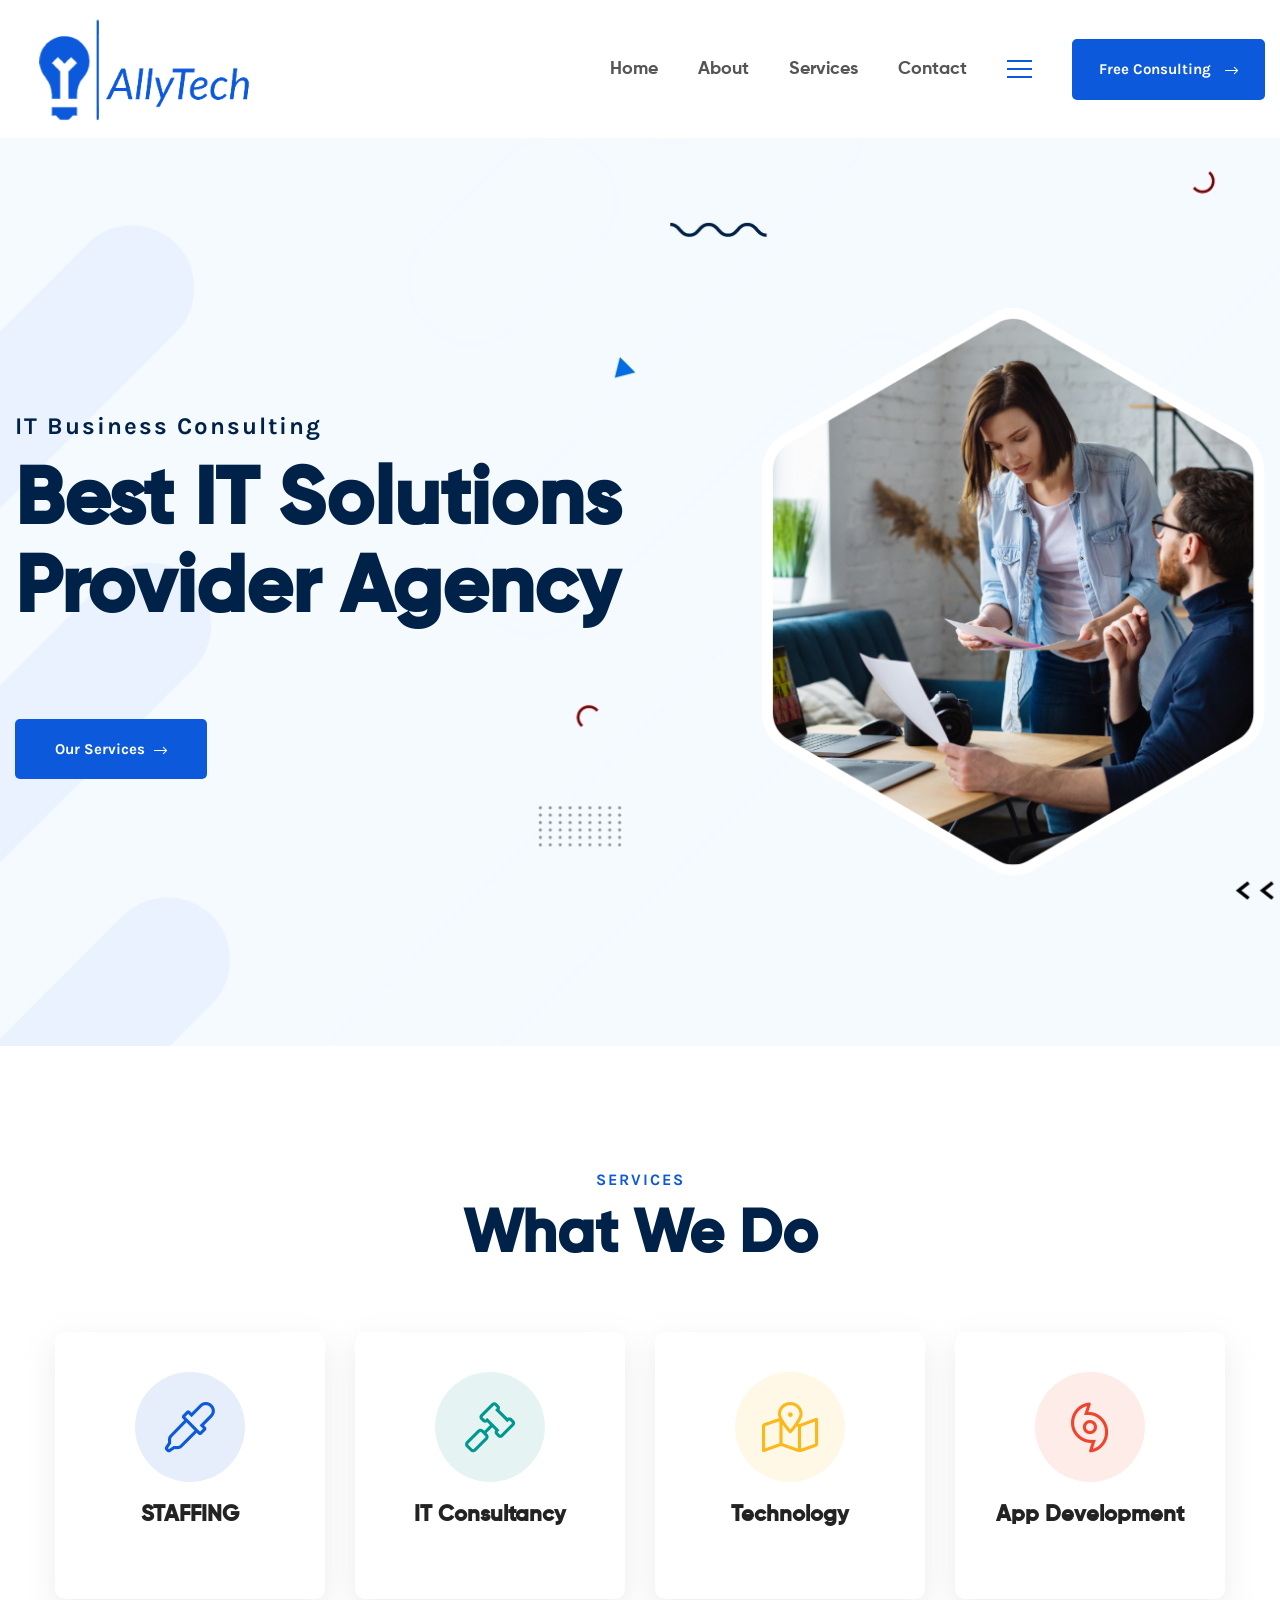
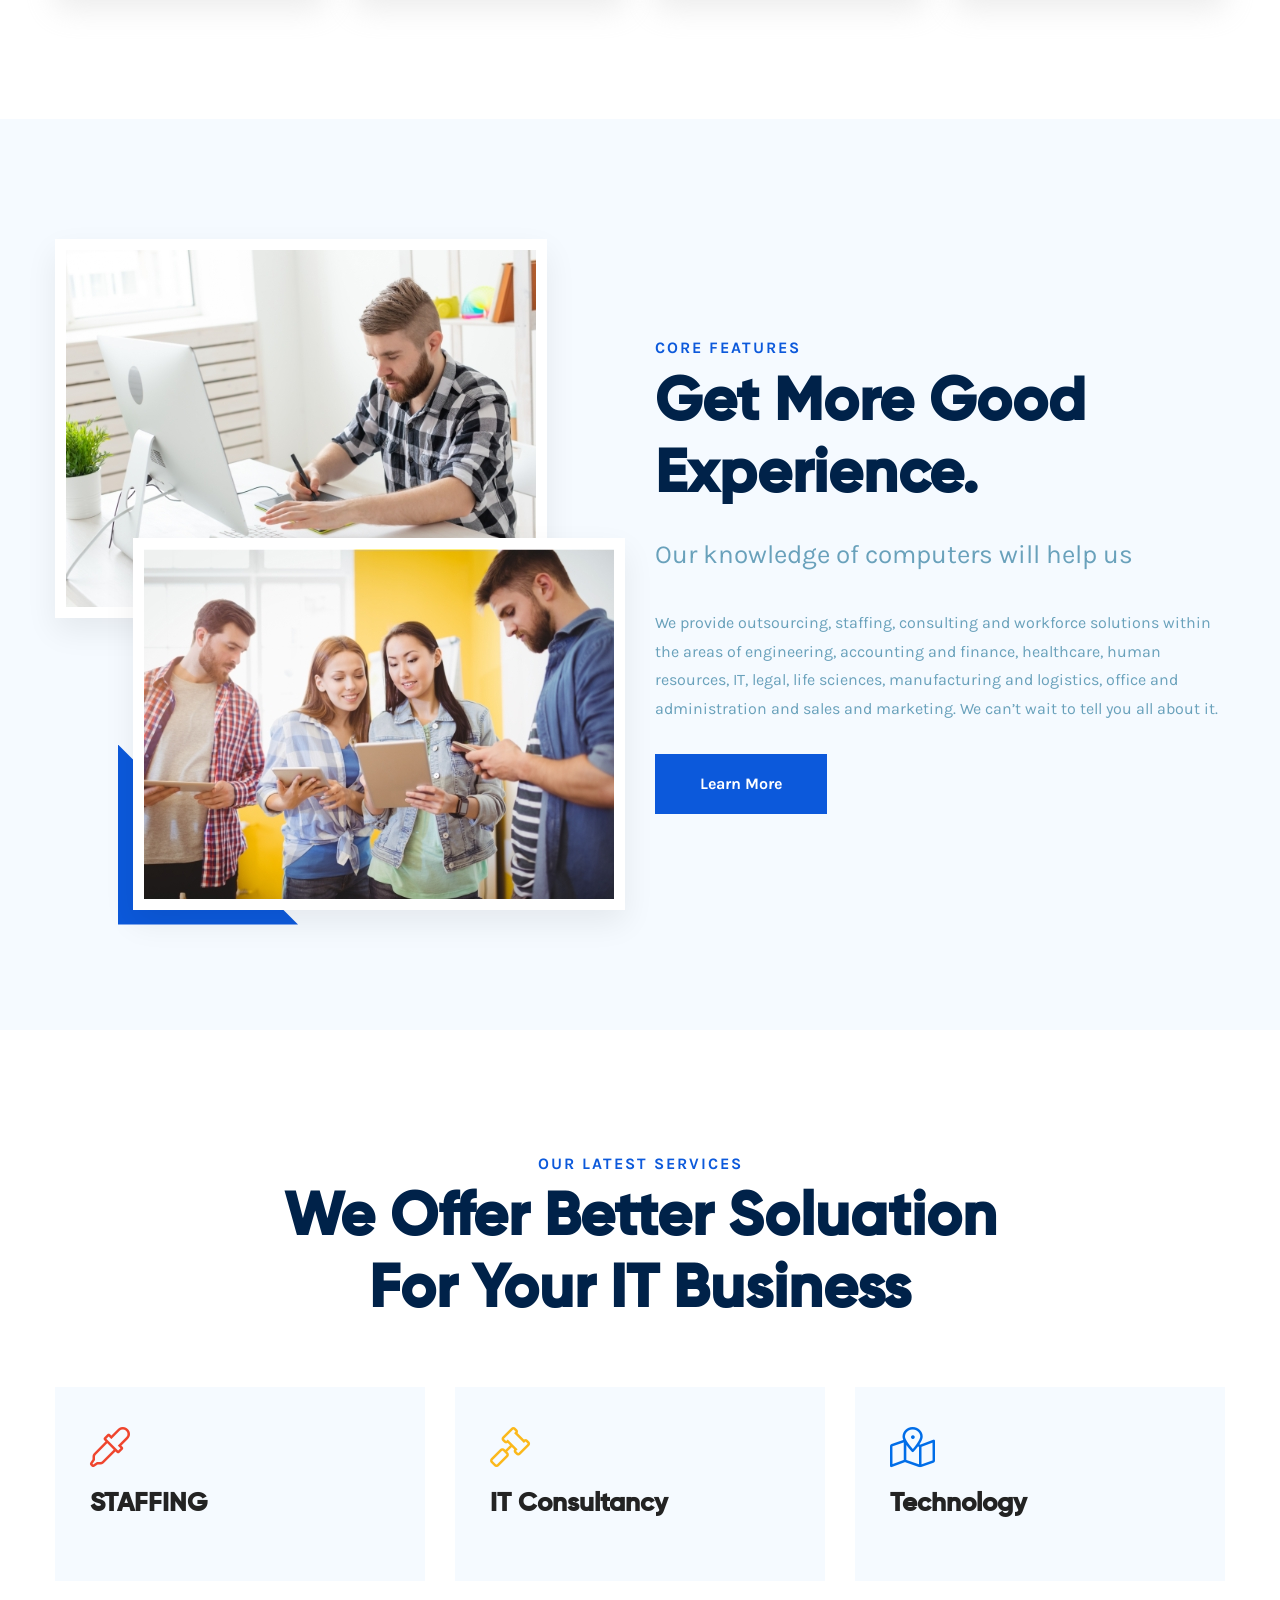
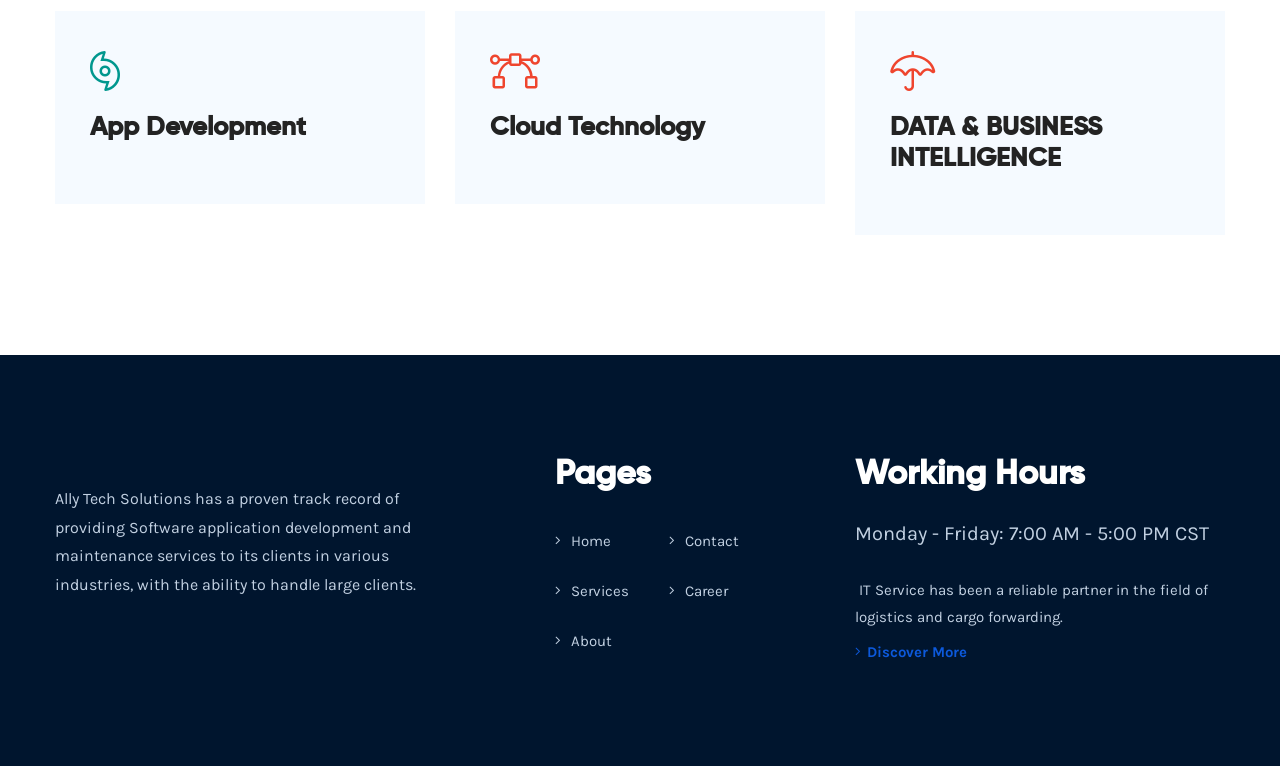
==== index.html @ c4c5b265 "Auto-generated commit [ci skip]" ====
<!doctype html>
<html lang="en">

<head>
  <meta charset="utf-8">
  <title>AllyTech Solutions - An IT Business Consulting</title>
  <base href="/">
  <meta name="viewport" content="width=device-width, initial-scale=1">
  <link rel="icon" type="image/x-icon" href="favicon.ico">
<link rel="stylesheet" href="styles.261cad9a81ece377a55c.css"></head>

<body>
  <app-root></app-root>
<script src="runtime-es2015.2db04da2dc98f7d07ffc.js" type="module"></script><script src="runtime-es5.2db04da2dc98f7d07ffc.js" nomodule defer></script><script src="polyfills-es5.e72652c458e61ad02c5c.js" nomodule defer></script><script src="polyfills-es2015.cec26cf786c1006bd1a3.js" type="module"></script><script src="scripts.18a871e4532fc6932abf.js" defer></script><script src="main-es2015.0f3af4249ada72cbb88f.js" type="module"></script><script src="main-es5.0f3af4249ada72cbb88f.js" nomodule defer></script></body>

</html>
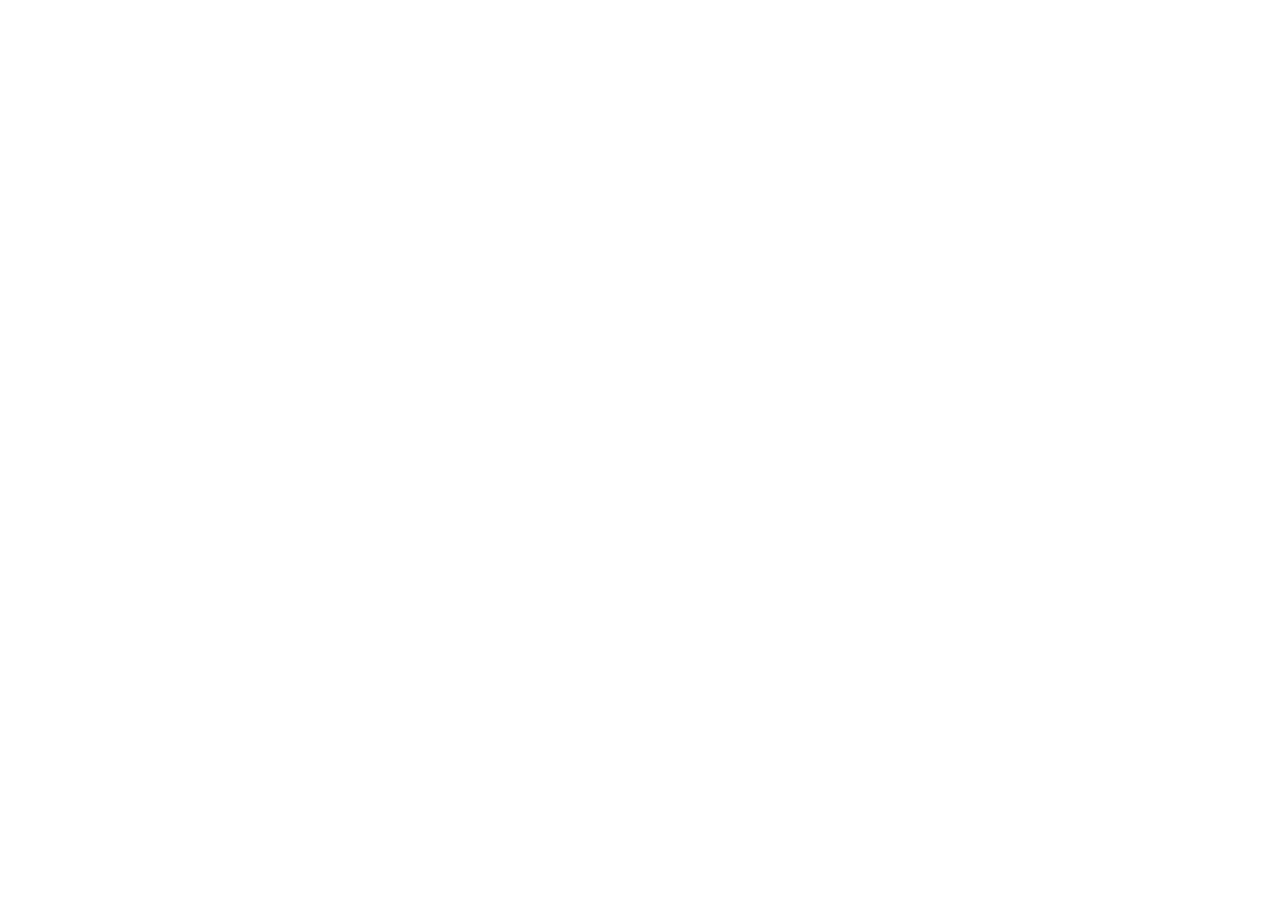
==== commit 29847bcd: "Auto-generated commit [ci skip]" ====
--- a/index.html
+++ b/index.html
@@ -4,7 +4,7 @@
 <head>
   <meta charset="utf-8">
   <title>AllyTech Solutions - An IT Business Consulting</title>
-  <base href="/">
+  <base href="https://praveensambu.github.io/AllyTech">
   <meta name="viewport" content="width=device-width, initial-scale=1">
   <link rel="icon" type="image/x-icon" href="favicon.ico">
 <link rel="stylesheet" href="styles.261cad9a81ece377a55c.css"></head>
